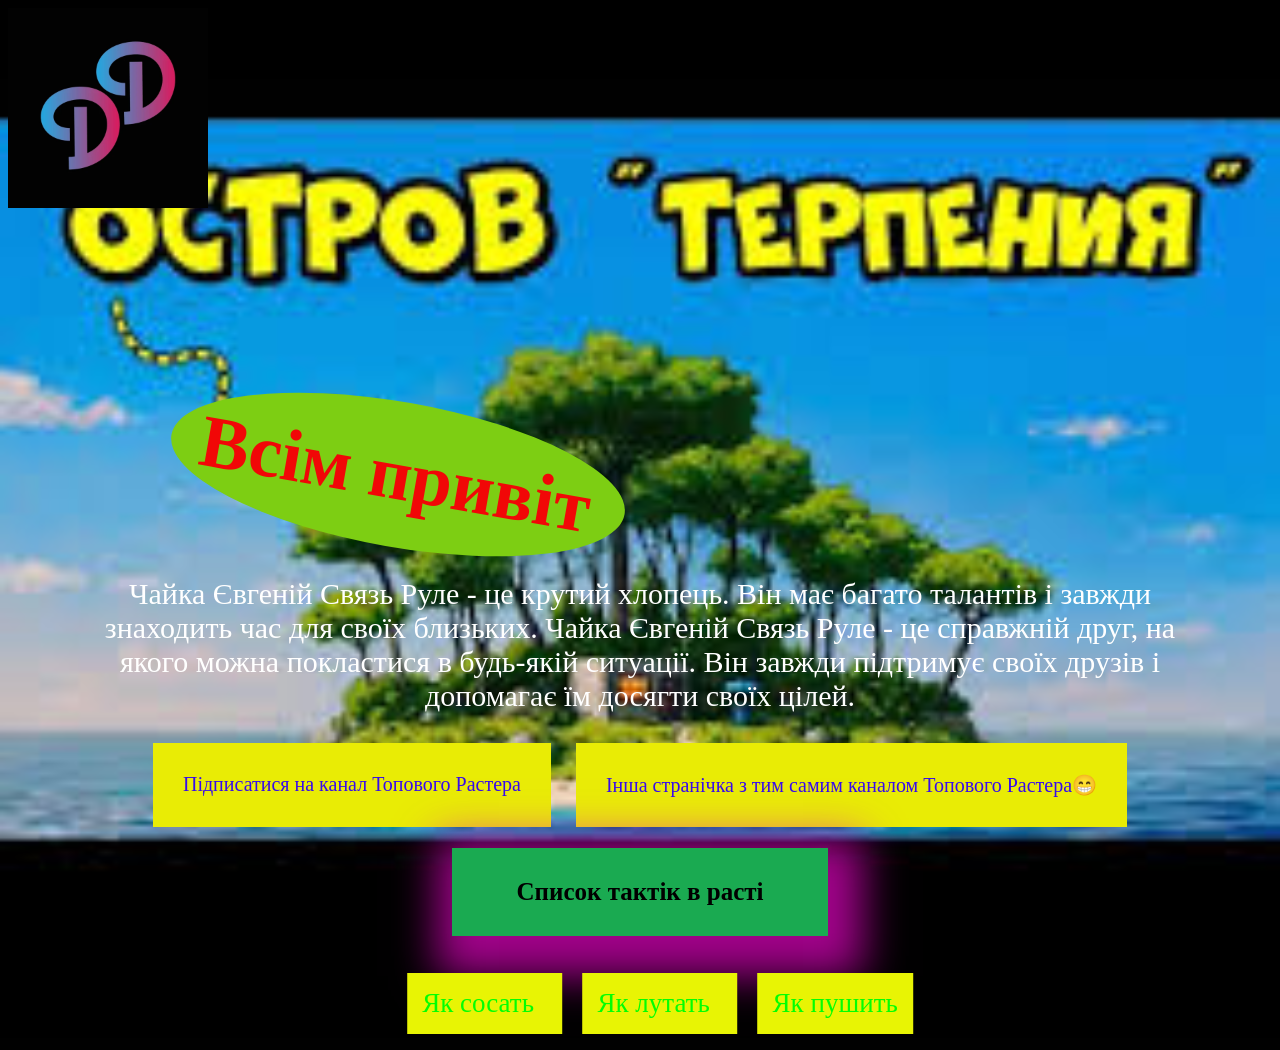
==== index.html @ 7f9d5250 "стилі зроблені окремо в документі кнопки списку пофікшені" ====
<!DOCTYPE html>
<html lang="ru">
<head>
    <title>Чайка Євгеній Связь Руле</title>
    <link rel="stylesheet" href="./style.css">

</head>
<body>
    <img src="./img/DD картінка.webp"  
        alt="Держіть Дверьку"  
        width="200px"
        height="200px">
    <h1 attribute="value">Всім привіт</h1>
    <div class="cont">
        <p>Чайка Євгеній Связь Руле - це крутий хлопець. Він має багато талантів і завжди знаходить час для своїх близьких. Чайка Євгеній Связь Руле - це справжній друг, на якого 
        можна покластися в будь-якій ситуації. Він завжди підтримує своїх друзів і допомагає їм досягти своїх цілей.</p>
    </div>

    <div>
        <div class="btn-cont">
            <a class="btn" href="https://www.youtube.com/@DERGIDVER" target="__blank">Підписатися на канал Топового Растера</a>  
            <a class="btn" href="./call.html" target="__blank"> Інша странічка з тим самим каналом Топового Растера😁</a>
        </div>  

        <h2>Список тактік в расті</h2>
        <div class="btn-cont0">
            <ol>
                <li><a href="https://www.youtube.com/watch?v=G_JcHvnPCGk" target="__blank">Як сосать</a></li>
                <li><a href="https://www.youtube.com/watch?v=gnOH1a55kCs" target="__blank">Як лутать</a></li>
                <li><a href="https://www.youtube.com/watch?v=ikDgJcQgYPY" target="__blank">Як пушить</a></li>     
            </ol>
        </div>
    </div>             
</body>
</html>
---- style.css ----
body {
    background-image: url("./img/island.jpg");
    background-size: cover;
}
h1 {
    color: #f10707;
    font-size: 74px;
    margin: 190px 170px 20px 160px;
    background: #7dce13;
    padding: 30px;
    border-radius: 50%;
    width: 400px; 
    transform:rotate(10deg)  
}
h1:hover {
    color: #3403e7;
}
.cont {
    position: relative;
}
p {
    color: #fff;
    font-size: 30px;
    text-align: center;
    width: 85%;
    margin-left: 50%;
    transform: translateX(-50%);
}
a {
    text-decoration: none;
    
}
.btn {
    color: #370aec;
    background: #e9ec05;
    padding: 30px;
    font-size: 20px;
}
.btn-cont {
    display:flex;
    gap: 25px;
    justify-content: center;
}
h2 {
    display:flex;
    gap: 25px;
    justify-content: center;
    padding: 30px;
    background: #1aaa51;
    font-size: 25px;
    width: 25%;
    margin-left: 50%;
    transform: translateX(-50%);
    box-shadow: 10px 15px 40px 25px rgba(230, 4, 196, 0.7);
}
.btn-cont0 {
    left: 50%;
    transform: translateX(-50%); 
    position: absolute;   
}
.btn-cont0 ol {
    list-style: none;
    display: grid;
    grid-template-columns: 1fr 1fr 1fr;
    gap: 20px;
    /* width: 25%; */
    justify-content: center;    
}
.btn-cont0 a {
    color: #02ff02;
    font-size: 27px;
}
.btn-cont0 ol > li {
    padding: 15px;
    background: #e8f404;
}
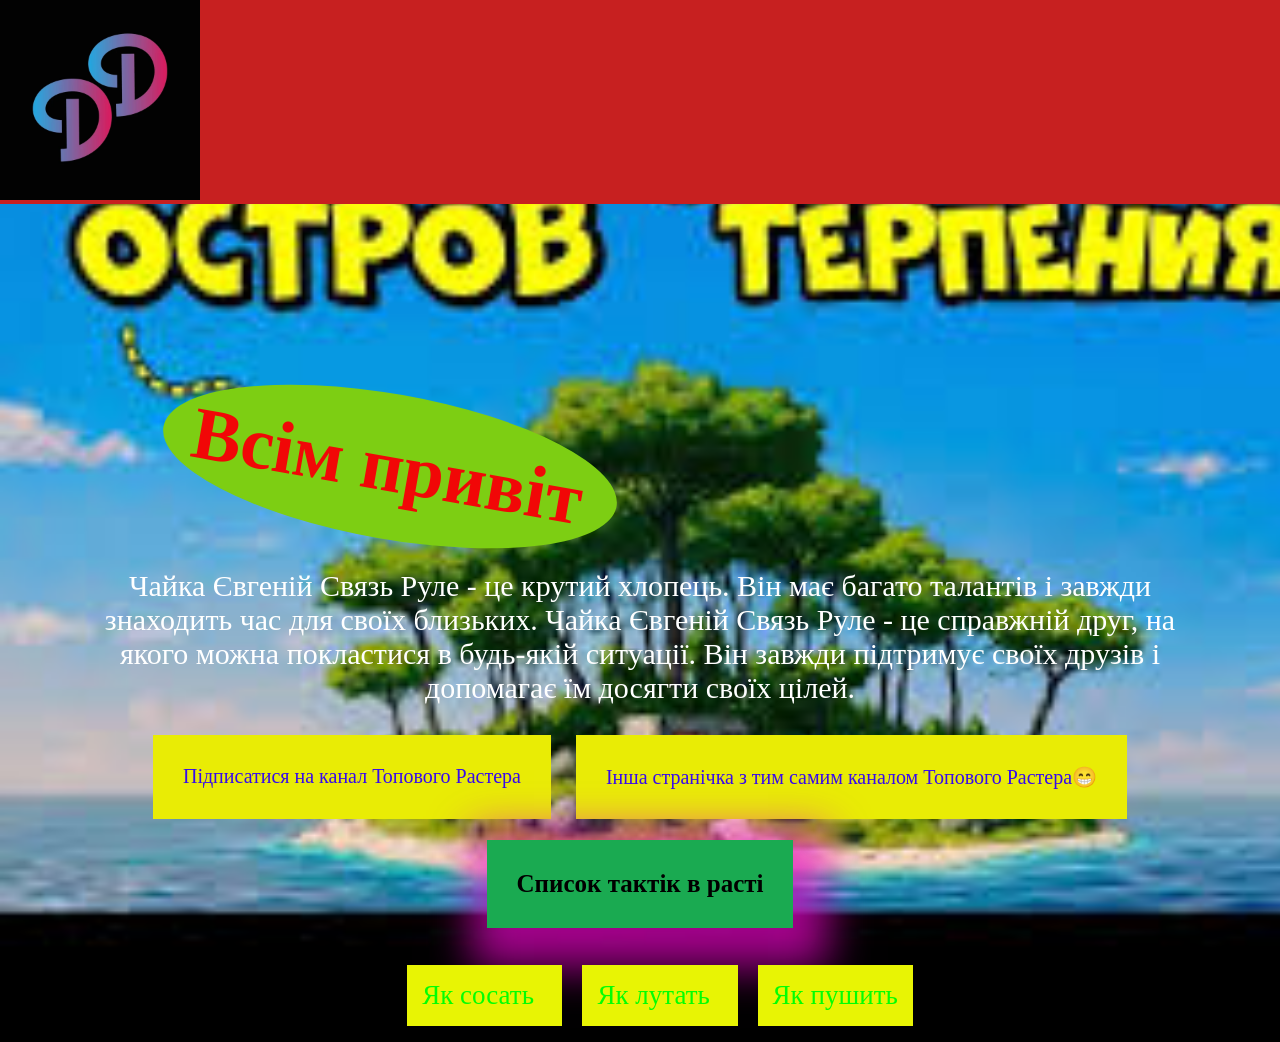
==== commit 9508589e: "змінив структуру сторінки for #1" ====
--- a/index.html
+++ b/index.html
@@ -1,35 +1,41 @@
 <!DOCTYPE html>
-<html lang="ru">
+<html lang="uk">
 <head>
+    <meta charset="UTF-8">
     <title>Чайка Євгеній Связь Руле</title>
     <link rel="stylesheet" href="./style.css">
 
 </head>
 <body>
-    <img src="./img/DD картінка.webp"  
-        alt="Держіть Дверьку"  
-        width="200px"
-        height="200px">
-    <h1 attribute="value">Всім привіт</h1>
-    <div class="cont">
-        <p>Чайка Євгеній Связь Руле - це крутий хлопець. Він має багато талантів і завжди знаходить час для своїх близьких. Чайка Євгеній Связь Руле - це справжній друг, на якого 
-        можна покластися в будь-якій ситуації. Він завжди підтримує своїх друзів і допомагає їм досягти своїх цілей.</p>
+    <header>
+        <img src="./img/DD картінка.webp"  
+            alt="Держіть Дверьку"  
+            width="200px"
+            height="200px" />
+    </header>
+    <div class="main">
+         <h1 attribute="value">Всім привіт</h1>
+        <div class="cont">
+            <p>Чайка Євгеній Связь Руле - це крутий хлопець. Він має багато талантів і завжди знаходить час для своїх близьких. Чайка Євгеній Связь Руле - це справжній друг, на якого 
+            можна покластися в будь-якій ситуації. Він завжди підтримує своїх друзів і допомагає їм досягти своїх цілей.</p>
+        </div>
     </div>
-
-    <div>
+    <footer>
         <div class="btn-cont">
             <a class="btn" href="https://www.youtube.com/@DERGIDVER" target="__blank">Підписатися на канал Топового Растера</a>  
             <a class="btn" href="./call.html" target="__blank"> Інша странічка з тим самим каналом Топового Растера😁</a>
         </div>  
-
-        <h2>Список тактік в расті</h2>
-        <div class="btn-cont0">
-            <ol>
-                <li><a href="https://www.youtube.com/watch?v=G_JcHvnPCGk" target="__blank">Як сосать</a></li>
-                <li><a href="https://www.youtube.com/watch?v=gnOH1a55kCs" target="__blank">Як лутать</a></li>
-                <li><a href="https://www.youtube.com/watch?v=ikDgJcQgYPY" target="__blank">Як пушить</a></li>     
-            </ol>
+        <div class="footer_cont">
+            <h2>Список тактік в расті</h2>
+            <div class="btn-cont0">
+                <ol>
+                    <li><a href="https://www.youtube.com/watch?v=G_JcHvnPCGk" target="__blank">Як сосать</a></li>
+                    <li><a href="https://www.youtube.com/watch?v=gnOH1a55kCs" target="__blank">Як лутать</a></li>
+                    <li><a href="https://www.youtube.com/watch?v=ikDgJcQgYPY" target="__blank">Як пушить</a></li>     
+                </ol>
+            </div>
         </div>
-    </div>             
+        
+    </footer>             
 </body>
 </html>
--- a/style.css
+++ b/style.css
@@ -1,6 +1,8 @@
 body {
     background-image: url("./img/island.jpg");
     background-size: cover;
+    margin: 0;
+    padding: 0;
 }
 h1 {
     color: #f10707;
@@ -36,32 +38,31 @@
     padding: 30px;
     font-size: 20px;
 }
+
+footer {
+    position: relative;
+}
 .btn-cont {
     display:flex;
     gap: 25px;
     justify-content: center;
 }
+.footer_cont {
+    display: flex;
+    flex-direction: column;
+    justify-content: center;
+    align-items: center;
+}
 h2 {
-    display:flex;
-    gap: 25px;
-    justify-content: center;
     padding: 30px;
     background: #1aaa51;
     font-size: 25px;
-    width: 25%;
-    margin-left: 50%;
-    transform: translateX(-50%);
     box-shadow: 10px 15px 40px 25px rgba(230, 4, 196, 0.7);
-}
-.btn-cont0 {
-    left: 50%;
-    transform: translateX(-50%); 
-    position: absolute;   
 }
 .btn-cont0 ol {
     list-style: none;
     display: grid;
-    grid-template-columns: 1fr 1fr 1fr;
+    grid-template-columns: repeat(3, 1fr);
     gap: 20px;
     /* width: 25%; */
     justify-content: center;    
@@ -73,4 +74,8 @@
 .btn-cont0 ol > li {
     padding: 15px;
     background: #e8f404;
+}
+header {
+    min-height: 60px;
+    background: #c72020;
 }
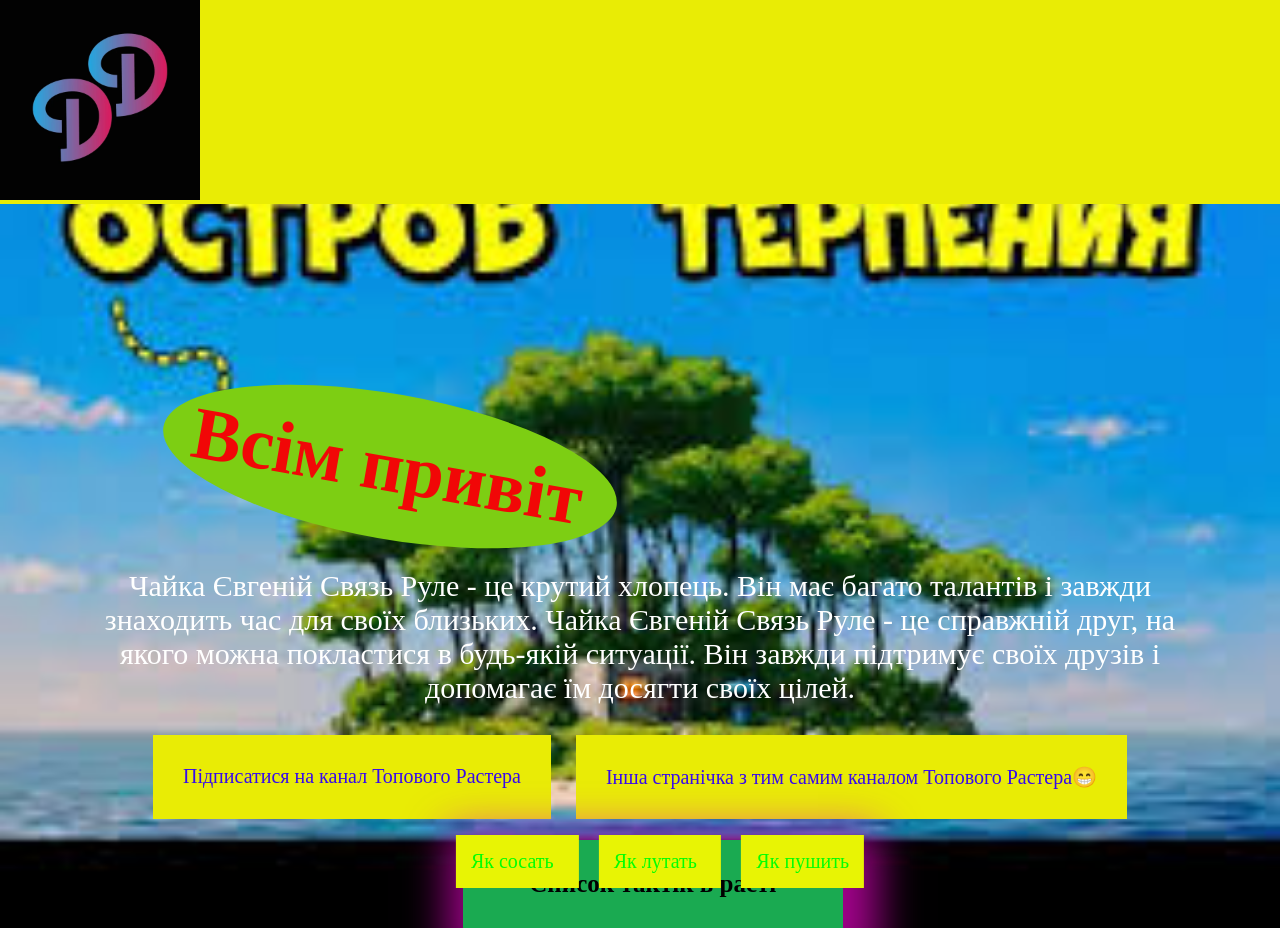
==== commit 1ff403e7: "якісь зміни" ====
--- a/index.html
+++ b/index.html
@@ -1,41 +1,39 @@
 <!DOCTYPE html>
 <html lang="uk">
 <head>
-    <meta charset="UTF-8">
     <title>Чайка Євгеній Связь Руле</title>
     <link rel="stylesheet" href="./style.css">
-
+    <meta charset="UTF-8">
 </head>
 <body>
     <header>
-        <img src="./img/DD картінка.webp"  
-            alt="Держіть Дверьку"  
-            width="200px"
-            height="200px" />
+                <img src="./img/DD картінка.webp"  
+                    alt="Держіть Дверьку"  
+                    width="200px"
+                    height="200px" 
+                    />
     </header>
-    <div class="main">
-         <h1 attribute="value">Всім привіт</h1>
-        <div class="cont">
-            <p>Чайка Євгеній Связь Руле - це крутий хлопець. Він має багато талантів і завжди знаходить час для своїх близьких. Чайка Євгеній Связь Руле - це справжній друг, на якого 
-            можна покластися в будь-якій ситуації. Він завжди підтримує своїх друзів і допомагає їм досягти своїх цілей.</p>
-        </div>
+    
+    <h1 attribute="value">Всім привіт</h1>
+    <div class="cont">
+        <p>Чайка Євгеній Связь Руле - це крутий хлопець. Він має багато талантів і завжди знаходить час для своїх близьких. Чайка Євгеній Связь Руле - це справжній друг, на якого 
+        можна покластися в будь-якій ситуації. Він завжди підтримує своїх друзів і допомагає їм досягти своїх цілей.</p>
     </div>
-    <footer>
+
+    <div class="footer">
         <div class="btn-cont">
             <a class="btn" href="https://www.youtube.com/@DERGIDVER" target="__blank">Підписатися на канал Топового Растера</a>  
             <a class="btn" href="./call.html" target="__blank"> Інша странічка з тим самим каналом Топового Растера😁</a>
         </div>  
-        <div class="footer_cont">
-            <h2>Список тактік в расті</h2>
-            <div class="btn-cont0">
-                <ol>
-                    <li><a href="https://www.youtube.com/watch?v=G_JcHvnPCGk" target="__blank">Як сосать</a></li>
-                    <li><a href="https://www.youtube.com/watch?v=gnOH1a55kCs" target="__blank">Як лутать</a></li>
-                    <li><a href="https://www.youtube.com/watch?v=ikDgJcQgYPY" target="__blank">Як пушить</a></li>     
-                </ol>
-            </div>
+
+        <h2>Список тактік в расті</h2>
+        <div class="btn-cont0">
+            <ol>
+                <li><a href="https://www.youtube.com/watch?v=G_JcHvnPCGk" target="__blank">Як сосать</a></li>
+                <li><a href="https://www.youtube.com/watch?v=gnOH1a55kCs" target="__blank">Як лутать</a></li>
+                <li><a href="https://www.youtube.com/watch?v=ikDgJcQgYPY" target="__blank">Як пушить</a></li>     
+            </ol>
         </div>
-        
-    </footer>             
+    </div>             
 </body>
 </html>
--- a/style.css
+++ b/style.css
@@ -1,8 +1,8 @@
 body {
     background-image: url("./img/island.jpg");
     background-size: cover;
-    margin: 0;
-    padding: 0;
+    padding:0;
+    margin:0;
 }
 h1 {
     color: #f10707;
@@ -38,44 +38,49 @@
     padding: 30px;
     font-size: 20px;
 }
-
-footer {
-    position: relative;
-}
 .btn-cont {
     display:flex;
     gap: 25px;
     justify-content: center;
 }
-.footer_cont {
-    display: flex;
-    flex-direction: column;
+h2 {
+    position: absolute;
+    display:flex;
+    gap: 25px;
     justify-content: center;
-    align-items: center;
-}
-h2 {
     padding: 30px;
     background: #1aaa51;
     font-size: 25px;
+    width: 25%;
+    margin-left: 51%;
+    transform: translateX(-50%);
     box-shadow: 10px 15px 40px 25px rgba(230, 4, 196, 0.7);
+}
+.btn-cont0 {
+    left: 50%;
+    transform: translateX(-50%); 
+    position: absolute; 
+     
 }
 .btn-cont0 ol {
     list-style: none;
     display: grid;
-    grid-template-columns: repeat(3, 1fr);
+    grid-template-columns: 1fr 1fr 1fr;
     gap: 20px;
-    /* width: 25%; */
-    justify-content: center;    
+    justify-content: center; 
+       
 }
 .btn-cont0 a {
     color: #02ff02;
-    font-size: 27px;
+    font-size: 20px;
 }
 .btn-cont0 ol > li {
     padding: 15px;
     background: #e8f404;
 }
 header {
-    min-height: 60px;
-    background: #c72020;
-}+    background: #e9ec05;
+}
+.footer {
+    
+}
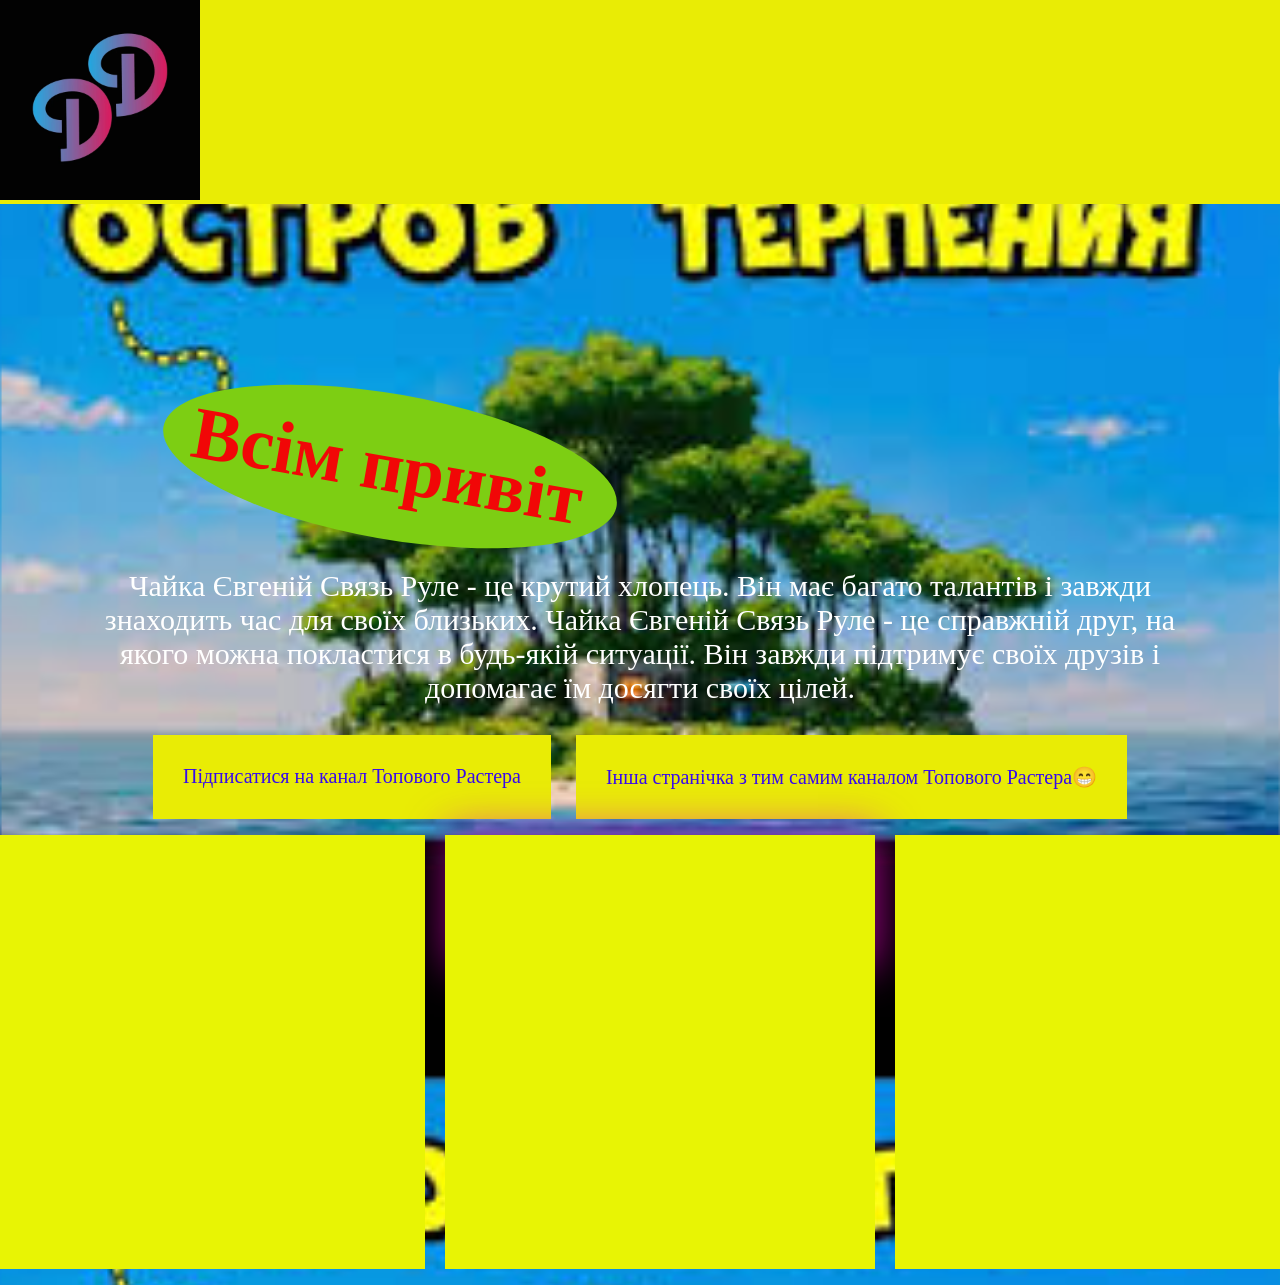
==== commit 6cbad417: "силки на відео в списку тепер у вигляді прямих відео" ====
--- a/index.html
+++ b/index.html
@@ -1,39 +1,42 @@
 <!DOCTYPE html>
 <html lang="uk">
 <head>
+    <meta charset="UTF-8">
     <title>Чайка Євгеній Связь Руле</title>
     <link rel="stylesheet" href="./style.css">
-    <meta charset="UTF-8">
+
 </head>
 <body>
     <header>
-                <img src="./img/DD картінка.webp"  
-                    alt="Держіть Дверьку"  
-                    width="200px"
-                    height="200px" 
-                    />
+        <img src="./img/DD картінка.webp"  
+            alt="Держіть Дверьку"  
+            width="200px"
+            height="200px" />
     </header>
-    
-    <h1 attribute="value">Всім привіт</h1>
-    <div class="cont">
-        <p>Чайка Євгеній Связь Руле - це крутий хлопець. Він має багато талантів і завжди знаходить час для своїх близьких. Чайка Євгеній Связь Руле - це справжній друг, на якого 
-        можна покластися в будь-якій ситуації. Він завжди підтримує своїх друзів і допомагає їм досягти своїх цілей.</p>
+    <div class="main">
+         <h1 attribute="value">Всім привіт</h1>
+        <div class="cont">
+            <p>Чайка Євгеній Связь Руле - це крутий хлопець. Він має багато талантів і завжди знаходить час для своїх близьких. Чайка Євгеній Связь Руле - це справжній друг, на якого 
+            можна покластися в будь-якій ситуації. Він завжди підтримує своїх друзів і допомагає їм досягти своїх цілей.</p>
+        </div>
     </div>
-
-    <div class="footer">
+    <footer>
         <div class="btn-cont">
             <a class="btn" href="https://www.youtube.com/@DERGIDVER" target="__blank">Підписатися на канал Топового Растера</a>  
             <a class="btn" href="./call.html" target="__blank"> Інша странічка з тим самим каналом Топового Растера😁</a>
         </div>  
-
-        <h2>Список тактік в расті</h2>
-        <div class="btn-cont0">
-            <ol>
-                <li><a href="https://www.youtube.com/watch?v=G_JcHvnPCGk" target="__blank">Як сосать</a></li>
-                <li><a href="https://www.youtube.com/watch?v=gnOH1a55kCs" target="__blank">Як лутать</a></li>
-                <li><a href="https://www.youtube.com/watch?v=ikDgJcQgYPY" target="__blank">Як пушить</a></li>     
-            </ol>
+        <div class="footer_cont">
+            <h2>Список тактік в расті</h2>
+            <div class="btn-cont0">
+                <ol>
+                    <li><iframe width="400" height="400" src="https://www.youtube.com/embed/N4zfJgbYBfI" title="ЛЕНС ПОДПИСАЛ КОНТРАКТ С ТОП 1 ХУСКАРОМ ЧТОБЫ СТАТЬ ЛУЧШИМ" frameborder="0" allow="accelerometer; autoplay; clipboard-write; encrypted-media; gyroscope; picture-in-picture; web-share" referrerpolicy="strict-origin-when-cross-origin" allowfullscreen></iframe></li>
+                    <li><iframe width="400" height="400" src="https://www.youtube.com/embed/g4EeMpZOJ3o" title="DOTA 1x6 — ПОБЕДИТЕЛЬ ЛЕТИТ НА БАЛИ" frameborder="0" allow="accelerometer; autoplay; clipboard-write; encrypted-media; gyroscope; picture-in-picture; web-share" referrerpolicy="strict-origin-when-cross-origin" allowfullscreen></iframe></li>
+                    <li><iframe width="400" height="400" src="https://www.youtube.com/embed/WpHtstKxev0" title="БАГ НА ПОДКЛЮЧЕНИЕ ШЕСТОГО ИГРОКА В ММ CS2" frameborder="0" allow="accelerometer; autoplay; clipboard-write; encrypted-media; gyroscope; picture-in-picture; web-share" referrerpolicy="strict-origin-when-cross-origin" allowfullscreen></iframe>
+                    </li>     
+                </ol>
+            </div>
         </div>
-    </div>             
+        
+    </footer>             
 </body>
 </html>
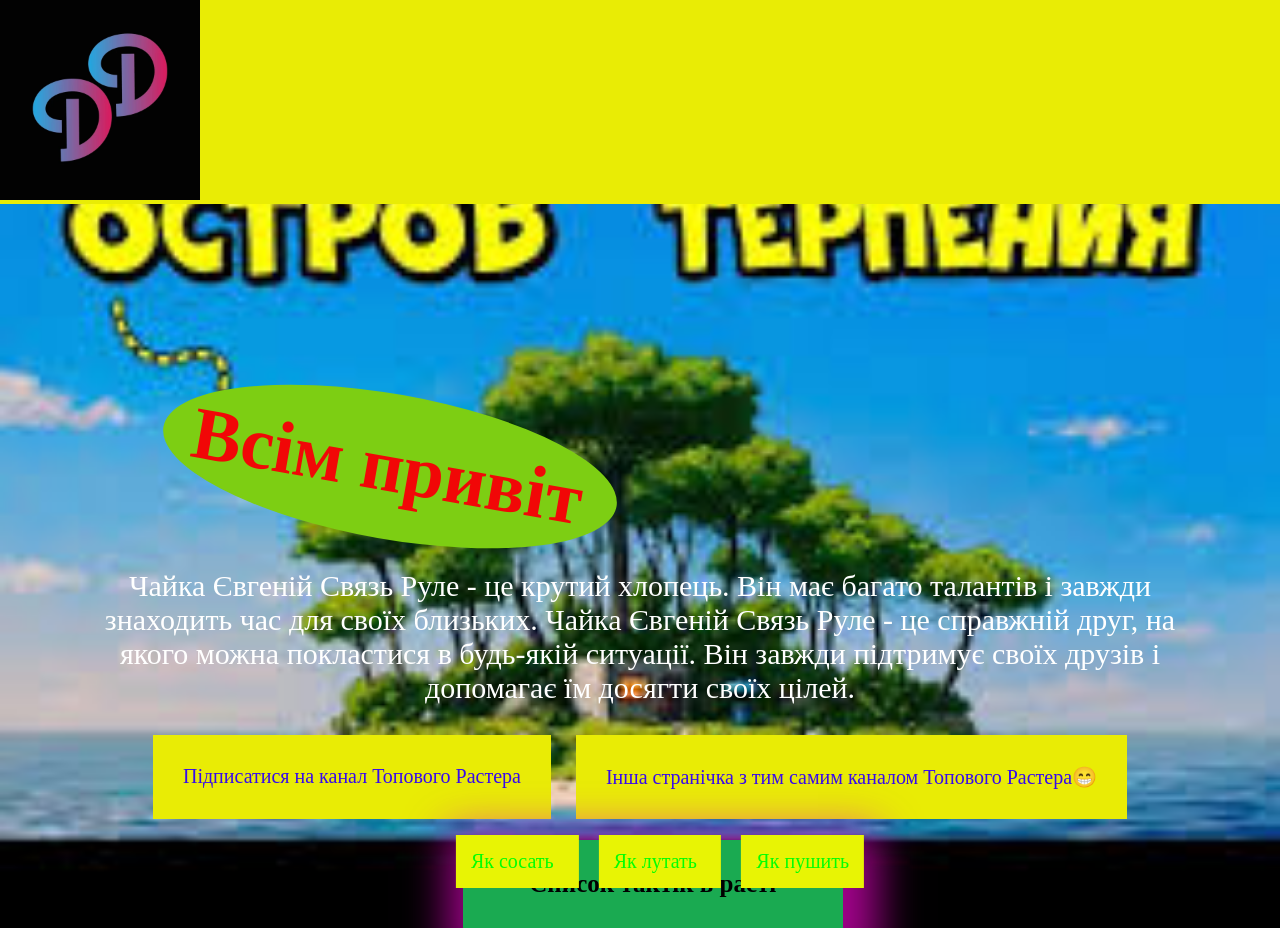
==== commit ef01d3ae: "Merge pull request #3 from chypmonks000-glitch/start1 Start1" ====
--- a/index.html
+++ b/index.html
@@ -1,42 +1,39 @@
 <!DOCTYPE html>
 <html lang="uk">
 <head>
-    <meta charset="UTF-8">
     <title>Чайка Євгеній Связь Руле</title>
     <link rel="stylesheet" href="./style.css">
-
+    <meta charset="UTF-8">
 </head>
 <body>
     <header>
-        <img src="./img/DD картінка.webp"  
-            alt="Держіть Дверьку"  
-            width="200px"
-            height="200px" />
+                <img src="./img/DD картінка.webp"  
+                    alt="Держіть Дверьку"  
+                    width="200px"
+                    height="200px" 
+                    />
     </header>
-    <div class="main">
-         <h1 attribute="value">Всім привіт</h1>
-        <div class="cont">
-            <p>Чайка Євгеній Связь Руле - це крутий хлопець. Він має багато талантів і завжди знаходить час для своїх близьких. Чайка Євгеній Связь Руле - це справжній друг, на якого 
-            можна покластися в будь-якій ситуації. Він завжди підтримує своїх друзів і допомагає їм досягти своїх цілей.</p>
-        </div>
+    
+    <h1 attribute="value">Всім привіт</h1>
+    <div class="cont">
+        <p>Чайка Євгеній Связь Руле - це крутий хлопець. Він має багато талантів і завжди знаходить час для своїх близьких. Чайка Євгеній Связь Руле - це справжній друг, на якого 
+        можна покластися в будь-якій ситуації. Він завжди підтримує своїх друзів і допомагає їм досягти своїх цілей.</p>
     </div>
-    <footer>
+
+    <div class="footer">
         <div class="btn-cont">
             <a class="btn" href="https://www.youtube.com/@DERGIDVER" target="__blank">Підписатися на канал Топового Растера</a>  
             <a class="btn" href="./call.html" target="__blank"> Інша странічка з тим самим каналом Топового Растера😁</a>
         </div>  
-        <div class="footer_cont">
-            <h2>Список тактік в расті</h2>
-            <div class="btn-cont0">
-                <ol>
-                    <li><iframe width="400" height="400" src="https://www.youtube.com/embed/N4zfJgbYBfI" title="ЛЕНС ПОДПИСАЛ КОНТРАКТ С ТОП 1 ХУСКАРОМ ЧТОБЫ СТАТЬ ЛУЧШИМ" frameborder="0" allow="accelerometer; autoplay; clipboard-write; encrypted-media; gyroscope; picture-in-picture; web-share" referrerpolicy="strict-origin-when-cross-origin" allowfullscreen></iframe></li>
-                    <li><iframe width="400" height="400" src="https://www.youtube.com/embed/g4EeMpZOJ3o" title="DOTA 1x6 — ПОБЕДИТЕЛЬ ЛЕТИТ НА БАЛИ" frameborder="0" allow="accelerometer; autoplay; clipboard-write; encrypted-media; gyroscope; picture-in-picture; web-share" referrerpolicy="strict-origin-when-cross-origin" allowfullscreen></iframe></li>
-                    <li><iframe width="400" height="400" src="https://www.youtube.com/embed/WpHtstKxev0" title="БАГ НА ПОДКЛЮЧЕНИЕ ШЕСТОГО ИГРОКА В ММ CS2" frameborder="0" allow="accelerometer; autoplay; clipboard-write; encrypted-media; gyroscope; picture-in-picture; web-share" referrerpolicy="strict-origin-when-cross-origin" allowfullscreen></iframe>
-                    </li>     
-                </ol>
-            </div>
+
+        <h2>Список тактік в расті</h2>
+        <div class="btn-cont0">
+            <ol>
+                <li><a href="https://www.youtube.com/watch?v=G_JcHvnPCGk" target="__blank">Як сосать</a></li>
+                <li><a href="https://www.youtube.com/watch?v=gnOH1a55kCs" target="__blank">Як лутать</a></li>
+                <li><a href="https://www.youtube.com/watch?v=ikDgJcQgYPY" target="__blank">Як пушить</a></li>     
+            </ol>
         </div>
-        
-    </footer>             
+    </div>             
 </body>
 </html>
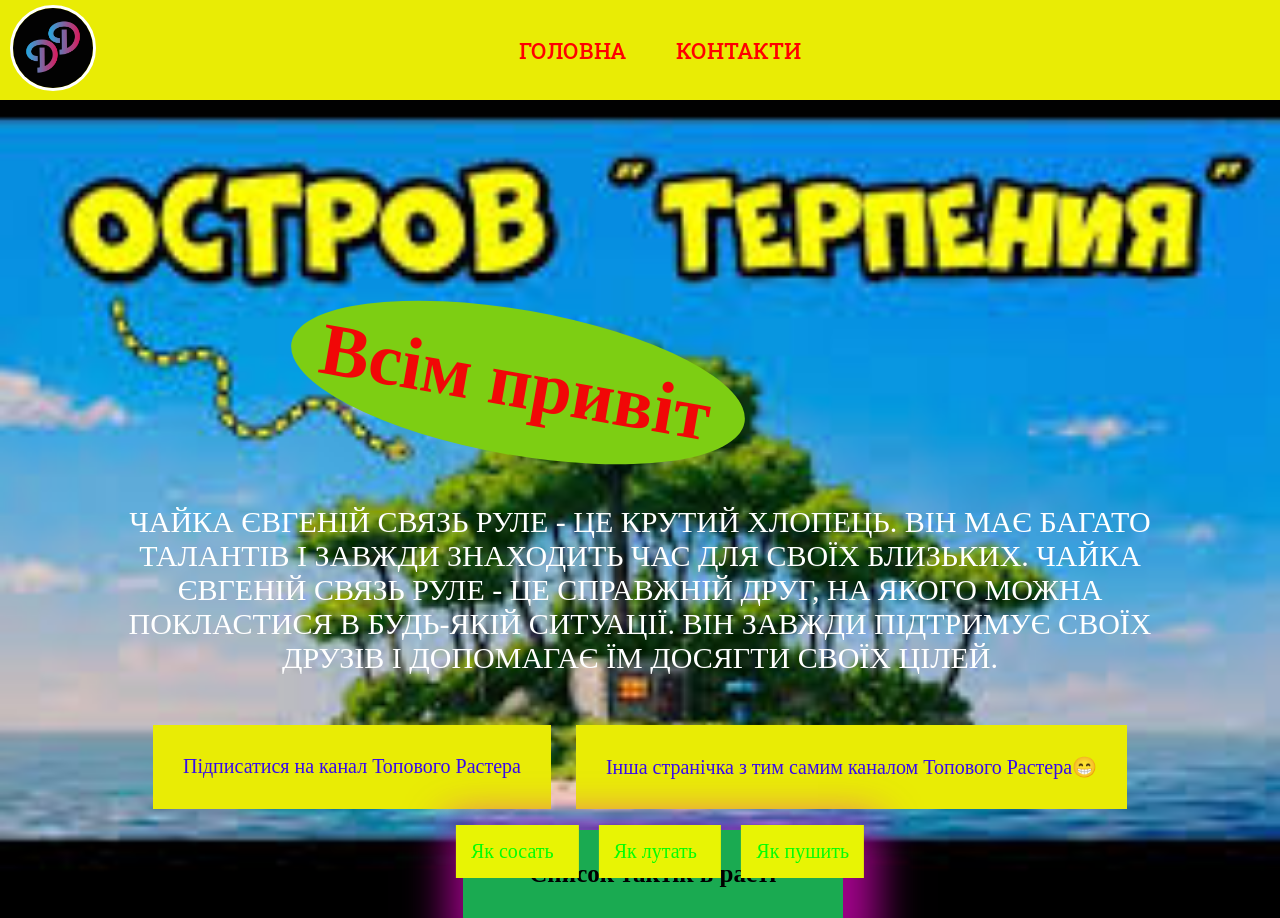
==== commit 3b42269a: "- оновлено структуру сторінки; - додано скрипт для демонстрації прокрутки логотипа; - змінено стилі " ====
--- a/index.html
+++ b/index.html
@@ -1,25 +1,31 @@
 <!DOCTYPE html>
 <html lang="uk">
 <head>
-    <title>Чайка Євгеній Связь Руле</title>
+    <title>Main</title>
     <link rel="stylesheet" href="./style.css">
+    <link rel="preconnect" href="https://fonts.googleapis.com">
+    <link rel="preconnect" href="https://fonts.gstatic.com" crossorigin>
+    <link href="https://fonts.googleapis.com/css2?family=Roboto+Slab:wght@100..900&display=swap" rel="stylesheet">
     <meta charset="UTF-8">
 </head>
 <body>
     <header>
-                <img src="./img/DD картінка.webp"  
-                    alt="Держіть Дверьку"  
-                    width="200px"
-                    height="200px" 
-                    />
+            <div class="logo">
+                <img src="./img/DD картінка.webp" alt="Держіть Дверьку" />
+            </div>
+            <div class="menu">
+                <ul>
+                    <li class="menu_items" data-page="home">Головна</li>
+                    <li class="menu_items" data-page="contacts">Контакти</li>
+                </ul>
+            </div>
     </header>
-    
-    <h1 attribute="value">Всім привіт</h1>
-    <div class="cont">
-        <p>Чайка Євгеній Связь Руле - це крутий хлопець. Він має багато талантів і завжди знаходить час для своїх близьких. Чайка Євгеній Связь Руле - це справжній друг, на якого 
-        можна покластися в будь-якій ситуації. Він завжди підтримує своїх друзів і допомагає їм досягти своїх цілей.</p>
+    <div class="main_wrapper">
+        <h1 class="title" attribute="value"></h1>
+        <div class="cont">
+            <p class="text"></p>
+        </div>
     </div>
-
     <div class="footer">
         <div class="btn-cont">
             <a class="btn" href="https://www.youtube.com/@DERGIDVER" target="__blank">Підписатися на канал Топового Растера</a>  
@@ -34,6 +40,8 @@
                 <li><a href="https://www.youtube.com/watch?v=ikDgJcQgYPY" target="__blank">Як пушить</a></li>     
             </ol>
         </div>
-    </div>             
+    </div>
+    <script src="./scripts/index.js"></script>
+    <script src="./scripts/fetch.js"></script>      
 </body>
 </html>
--- a/style.css
+++ b/style.css
@@ -3,6 +3,67 @@
     background-size: cover;
     padding:0;
     margin:0;
+}
+.logo {
+    justify-self: start;
+    align-self: center;
+    margin-left: 10px;
+}
+.logo:hover {
+    cursor: pointer;
+}
+.logo img {
+    border-radius: 50%;
+    height: 80px;
+    width: auto;
+    border: 3px solid #fff;
+}
+.movement {
+    animation: moveAndBack 2s ease-in-out 2 alternate;
+}
+@keyframes moveAndBack {
+    0% {
+        transform: translateX(0) rotate(0deg)
+    }
+    100% {
+        transform: translateX(calc(100cqw / 3)) rotate(360deg);
+    }
+    
+}
+.menu {
+    display: flex;
+    justify-content: center;
+    align-items: center;
+}
+.menu ul {
+    list-style: none;
+    display: flex;
+    gap: 30px;
+}
+.menu_items {
+    position: relative;
+    text-transform: uppercase;
+    font-size: 22px;
+    font-weight: 500;
+    font-family: 'Roboto Slab', serif;
+    color: #ff0000;
+    padding: 5px 10px;
+}
+.menu_items::after {
+    content: '';
+    position: absolute;
+    left: 0;
+    bottom: 0;
+    width: 0;
+    height: 3px;
+    background: #640000;
+    transition: width .4s linear;
+}
+.menu_items:hover::after {
+    width: 100%;
+}
+.menu_items:hover {
+    cursor: pointer;
 }
 h1 {
     color: #f10707;
@@ -18,15 +79,24 @@
     color: #3403e7;
 }
 .cont {
-    position: relative;
+    display: flex;
+    justify-content: center; /* вирівнювання краще до контейнера ставити ставити, а не до контенту */
 }
 p {
     color: #fff;
     font-size: 30px;
     text-align: center;
-    width: 85%;
+    text-transform: uppercase;
+    font-weight: 500;
+    /* width: 85%;  так краще теж не робити, краще зробити головну обгортку, де буде основний контент і їй задати розміри*/
+    /* margin-left: 50%;
+    transform: translateX(-50%); */
+}
+.main_wrapper {
     margin-left: 50%;
     transform: translateX(-50%);
+    width: 80%;
+    padding: 20px;
 }
 a {
     text-decoration: none;
@@ -80,6 +150,9 @@
 }
 header {
     background: #e9ec05;
+    display: grid;
+    grid-template-columns: repeat(3, 1fr);
+    height: 100px;
 }
 .footer {
     
